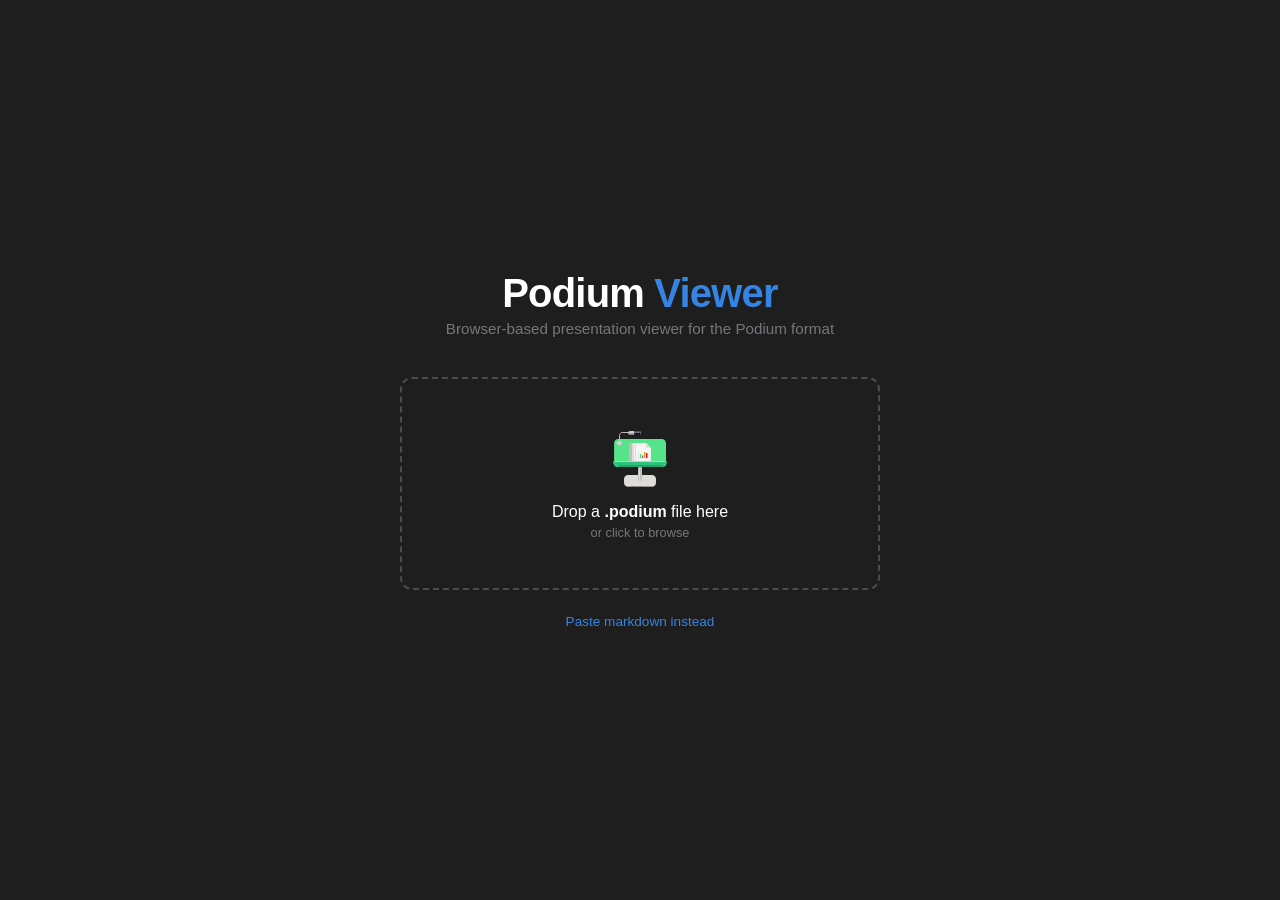
==== index.html @ 2265db82 "initial implementation of the Podium format" ====
<!DOCTYPE html>
<html lang="en">
<head>
<meta charset="UTF-8">
<meta name="viewport" content="width=device-width, initial-scale=1.0">
<title>Podium Viewer</title>
<script src="marked.min.js"></script>
<link rel="stylesheet" href="style.css">
</head>
<body>

<!-- ─── Landing ─── -->
<div id="landing">
  <h1>Podium <span>Viewer</span></h1>
  <p class="sub">Browser-based presentation viewer for the Podium format</p>
  <div class="drop-zone" id="dropZone">
    <div class="icon"><img src="podium.svg" alt="Podium" width="64" height="64"></div>
    <div class="label">Drop a <strong>.podium</strong> file here</div>
    <div class="hint">or click to browse</div>
    <input type="file" id="fileInput" accept=".podium,.md,.markdown">
  </div>
  <div class="alt-input">
    <a id="showMdInput">Paste markdown instead</a>
    </div>
</div>

<!-- ─── Markdown modal ─── -->
<div id="md-modal">
  <div class="panel">
    <h2>Paste Markdown</h2>
    <textarea id="mdTextarea" placeholder="Paste your Podium markdown content here&#10;&#10;Slides are separated by --- (three or more dashes)&#10;Use *[header]:text for slide headers&#10;Use *[footer]:text for slide footers"></textarea>
    <div class="error" id="mdError">Could not parse any slides from the provided markdown.</div>
    <div class="actions">
      <button class="btn-secondary" id="mdCancel">Cancel</button>
      <button class="btn-primary" id="mdApply">View Slides</button>
    </div>
  </div>
</div>

<!-- ─── Loading ─── -->
<div id="loading">
  <div class="spinner"></div>
  <span class="msg">Loading presentation&hellip;</span>
</div>

<!-- ─── Toast ─── -->
<div id="toast"></div>

<!-- ─── Viewer ─── -->
<div id="viewer">
  <div id="topbar">
    <span class="brand">Podium <span>Viewer</span></span>
    <span class="filename" id="fileName"></span>
    <div class="spacer"></div>
    <button id="btnFullscreen" title="Fullscreen (F)" aria-label="Fullscreen">&#x26F6;</button>
    <button id="btnClose" title="Close" aria-label="Close">&times;</button>
  </div>

  <div id="slide-area">
    <button class="nav-arrow prev" id="btnPrev" aria-label="Previous slide">&#x2039;</button>
    <button class="nav-arrow next" id="btnNext" aria-label="Next slide">&#x203A;</button>

    <div id="slide-frame">
      <div class="slide-header" id="slideHeader"></div>
      <div id="slide-content"></div>
      <div class="slide-footer" id="slideFooter"></div>
    </div>

    <div id="counter">0 / 0</div>
  </div>
</div>

<script src="script.js"></script>
</body>
</html>
---- style.css ----
@font-face {
    font-family: 'Inter';
    src: url('fonts/InterVariable.woff2') format('woff2') tech('variations');
    font-weight: 100 900;
    font-style: normal;
    font-display: swap;
  }
  @font-face {
    font-family: 'Inter';
    src: url('fonts/InterVariable-Italic.woff2') format('woff2') tech('variations');
    font-weight: 100 900;
    font-style: italic;
    font-display: swap;
  }
  *, *::before, *::after { box-sizing: border-box; margin: 0; padding: 0; }
  :root {
    --bg: #1e1e1e;
    --slide-bg: #ffffff;
    --text: #2e3436;
    --text-light: #77767b;
    --accent: #3584e4;
    --accent-hover: #62a0ea;
    --header-bg: #3584e4;
    --header-text: #ffffff;
    --footer-bg: #f6f5f4;
    --footer-text: #5e5c64;
    --nav-bg: rgba(0,0,0,0.5);
    --nav-hover: rgba(0,0,0,0.7);
    --radius: 12px;
    --font: 'Inter', -apple-system, BlinkMacSystemFont, sans-serif;
    --slide-aspect: 16 / 9;

    /* libadwaita colour variables — used by podium stylesheets */
    --blue-1: #99c1f1;
    --blue-2: #62a0ea;
    --blue-3: #3584e4;
    --blue-4: #1c71d8;
    --blue-5: #1a5fb4;
    --green-1: #8ff0a4;
    --green-2: #57e389;
    --green-3: #33d17a;
    --green-4: #2ec27e;
    --green-5: #26a269;
    --yellow-1: #f9f06b;
    --yellow-2: #f8e45c;
    --yellow-3: #f6d32d;
    --yellow-4: #f5c211;
    --yellow-5: #e5a50a;
    --orange-1: #ffbe6f;
    --orange-2: #ffa348;
    --orange-3: #ff7800;
    --orange-4: #e66100;
    --orange-5: #c64600;
    --red-1: #f66151;
    --red-2: #ed333b;
    --red-3: #e01b24;
    --red-4: #c01c28;
    --red-5: #a51d2d;
    --purple-1: #c061cb;
    --purple-2: #9141ac;
    --purple-3: #813d9c;
    --purple-4: #613583;
    --purple-5: #4d2868;
    --brown-1: #cdab8f;
    --brown-2: #b5835a;
    --brown-3: #986a44;
    --brown-4: #785336;
    --brown-5: #633b1c;
    --light-1: #ffffff;
    --light-2: #f6f5f4;
    --light-3: #deddda;
    --light-4: #c0bfbc;
    --light-5: #9a9996;
    --dark-1: #77767b;
    --dark-2: #5e5c64;
    --dark-3: #3d3846;
    --dark-4: #241f31;
    --dark-5: #1e1e2e;
  }

  html, body {
    height: 100%;
    font-family: var(--font);
    background: var(--bg);
    color: #fff;
    overflow: hidden;
    -webkit-font-smoothing: antialiased;
  }

  /* ─── Landing ─── */
  #landing {
    position: fixed;
    inset: 0;
    display: flex;
    flex-direction: column;
    align-items: center;
    justify-content: center;
    z-index: 100;
    background: var(--bg);
    transition: opacity 0.4s, visibility 0.4s;
  }
  #landing.hidden {
    opacity: 0;
    visibility: hidden;
    pointer-events: none;
  }
  #landing h1 {
    font-size: 2.5rem;
    font-weight: 700;
    letter-spacing: -0.02em;
    margin-bottom: 0.25rem;
  }
  #landing h1 span { color: var(--accent); }
  #landing p.sub {
    color: var(--text-light);
    font-size: 0.95rem;
    margin-bottom: 2.5rem;
  }

  .drop-zone {
    width: min(90vw, 480px);
    padding: 3rem 2rem;
    border: 2px dashed rgba(255,255,255,0.2);
    border-radius: var(--radius);
    text-align: center;
    cursor: pointer;
    transition: border-color 0.2s, background 0.2s;
    position: relative;
  }
  .drop-zone:hover,
  .drop-zone.dragover {
    border-color: var(--accent);
    background: rgba(53, 132, 228, 0.08);
  }
  .drop-zone .icon {
    margin-bottom: 0.75rem;
    display: flex;
    justify-content: center;
  }
  .drop-zone .icon img {
    width: 64px;
    height: 64px;
  }
  .drop-zone .label { font-weight: 500; margin-bottom: 0.25rem; }
  .drop-zone .hint { font-size: 0.8rem; color: var(--text-light); }
  .drop-zone input[type=file] {
    position: absolute; inset: 0; opacity: 0; cursor: pointer;
  }

  .alt-input {
    margin-top: 1.5rem;
    font-size: 0.85rem;
    color: var(--text-light);
  }
  .alt-input a {
    color: var(--accent);
    text-decoration: none;
    cursor: pointer;
  }
  .alt-input a:hover { text-decoration: underline; }

  /* markdown textarea modal */
  #md-modal {
    position: fixed; inset: 0; z-index: 200;
    background: rgba(0,0,0,0.7);
    display: none;
    align-items: center;
    justify-content: center;
  }
  #md-modal.open { display: flex; }
  #md-modal .panel {
    background: #2e2e2e;
    border-radius: var(--radius);
    width: min(90vw, 700px);
    max-height: 80vh;
    display: flex;
    flex-direction: column;
    padding: 1.5rem;
  }
  #md-modal .panel h2 {
    font-size: 1.1rem;
    font-weight: 600;
    margin-bottom: 0.75rem;
  }
  #md-modal textarea {
    flex: 1;
    min-height: 300px;
    background: #1e1e1e;
    color: #e0e0e0;
    border: 1px solid rgba(255,255,255,0.1);
    border-radius: 8px;
    padding: 1rem;
    font-family: 'SF Mono', 'Fira Code', 'Cascadia Code', monospace;
    font-size: 0.85rem;
    line-height: 1.6;
    resize: vertical;
    tab-size: 2;
  }
  #md-modal textarea:focus { outline: none; border-color: var(--accent); }
  #md-modal .actions {
    display: flex;
    gap: 0.5rem;
    justify-content: flex-end;
    margin-top: 0.75rem;
  }
  #md-modal button {
    padding: 0.5rem 1.25rem;
    border: none;
    border-radius: 6px;
    font-family: var(--font);
    font-size: 0.85rem;
    font-weight: 500;
    cursor: pointer;
    transition: background 0.15s;
  }
  #md-modal .btn-primary {
    background: var(--accent);
    color: #fff;
  }
  #md-modal .btn-primary:hover { background: var(--accent-hover); }
  #md-modal .btn-secondary {
    background: rgba(255,255,255,0.1);
    color: #ccc;
  }
  #md-modal .btn-secondary:hover { background: rgba(255,255,255,0.15); }
  #md-modal .error {
    color: #e01b24;
    font-size: 0.8rem;
    margin-top: 0.5rem;
    display: none;
  }

  /* ─── Viewer ─── */
  #viewer {
    position: fixed;
    inset: 0;
    display: none;
    flex-direction: column;
  }
  #viewer.active { display: flex; }

  /* Top bar */
  #topbar {
    display: flex;
    align-items: center;
    padding: 0.5rem 1rem;
    background: rgba(0,0,0,0.3);
    backdrop-filter: blur(12px);
    -webkit-backdrop-filter: blur(12px);
    gap: 0.75rem;
    flex-shrink: 0;
    z-index: 10;
  }
  #topbar .brand {
    font-weight: 600;
    font-size: 0.9rem;
    color: rgba(255,255,255,0.7);
  }
  #topbar .brand span { color: var(--accent); }
  #topbar .filename {
    font-size: 0.8rem;
    color: rgba(255,255,255,0.4);
    margin-left: 0.5rem;
    flex: 1;
    overflow: hidden;
    text-overflow: ellipsis;
    white-space: nowrap;
  }
  #topbar .spacer { flex: 1; }
  #topbar button {
    background: none;
    border: none;
    color: rgba(255,255,255,0.6);
    font-size: 1.1rem;
    cursor: pointer;
    padding: 0.3rem 0.5rem;
    border-radius: 6px;
    transition: background 0.15s, color 0.15s;
    line-height: 1;
  }
  #topbar button:hover {
    background: rgba(255,255,255,0.1);
    color: #fff;
  }

  /* Slide area */
  #slide-area {
    flex: 1;
    display: flex;
    align-items: center;
    justify-content: center;
    position: relative;
    overflow: hidden;
    padding: 2rem;
  }

  #slide-frame {
    position: relative;
    width: 100%;
    max-width: 1280px;
    --podium-scale: 1;
    aspect-ratio: var(--slide-aspect);
    background: var(--slide-bg);
    border-radius: var(--radius);
    box-shadow: 0 20px 60px rgba(0,0,0,0.5);
    overflow: hidden;
    transition: opacity 0.25s ease;
  }
  #slide-frame.fading { opacity: 0; }

  #slide-content {
    width: 100%;
    height: 100%;
    padding: 4rem 5rem;
    overflow: hidden;
    color: var(--text);
    font-size: 1.4rem;
    line-height: 1.6;
    display: flex;
    flex-direction: column;
    align-items: center;
    justify-content: center;
    text-align: center;
    position: relative;
  }
  #slide-content.has-media { padding: 0; }

  /* Podium header/footer overlays */
  .slide-header, .slide-footer {
    position: absolute;
    left: 0; right: 0;
    z-index: 5;
    pointer-events: none;
  }
  .slide-header {
    top: 0;
    background: transparent;
    color: #ffffff;
    padding: 0.5rem 5rem;
    font-size: 0.75rem;
    font-weight: 500;
    text-align: center;
    text-transform: uppercase;
    letter-spacing: 0.05em;
  }
  .slide-footer {
    bottom: 0;
    background: transparent;
    color: #ffffff;
    padding: 0.4rem 5rem;
    font-size: 0.7rem;
    font-weight: 400;
    text-align: center;
  }

  /* Markdown rendered styles */
  #slide-content.title-and-list {
    align-items: flex-start;
    text-align: left;
    padding: 4rem 5rem;
  }
  #slide-content.title-and-list h1 {
    margin-bottom: 1.5rem;
    width: 100%;
  }
  #slide-content.title-and-list h2,
  #slide-content.title-and-list h3 {
    width: 100%;
  }

  #slide-content h1 {
    font-size: 2.8rem;
    font-weight: 800;
    letter-spacing: -0.03em;
    line-height: 1.2;
    margin-bottom: 0.5rem;
  }
  #slide-content h2 {
    font-size: 1.8rem;
    font-weight: 700;
    letter-spacing: -0.02em;
    line-height: 1.3;
    margin-bottom: 0.4rem;
  }
  #slide-content h3 {
    font-size: 1.4rem;
    font-weight: 600;
    line-height: 1.4;
    margin-bottom: 0.3rem;
  }
  #slide-content h4, #slide-content h5, #slide-content h6 {
    font-size: 1.1rem;
    font-weight: 600;
    margin-bottom: 0.3rem;
  }
  #slide-content p { margin-bottom: 0.75rem; }
  #slide-content p:last-child { margin-bottom: 0; }
  #slide-content ul, #slide-content ol {
    margin-left: 1.5rem;
    margin-bottom: 0.75rem;
  }
  #slide-content li { margin-bottom: 0.25rem; }
  #slide-content strong { font-weight: 700; }
  #slide-content em { font-style: italic; }
  #slide-content code {
    background: #f0f0f0;
    padding: 0.15em 0.4em;
    border-radius: 4px;
    font-size: 0.85em;
    font-family: 'SF Mono', 'Fira Code', monospace;
  }
  #slide-content pre {
    background: #f6f5f4;
    border-radius: 8px;
    padding: 1rem;
    overflow-x: auto;
    margin-bottom: 0.75rem;
  }
  #slide-content pre code {
    background: none;
    padding: 0;
    font-size: 0.8rem;
  }
  #slide-content img {
    max-width: 100%;
    max-height: 100%;
    display: block;
  }
  #slide-content blockquote {
    border-left: 4px solid var(--accent);
    padding-left: 1rem;
    color: #5e5c64;
    margin-bottom: 0.75rem;
  }
  #slide-content hr {
    border: none;
    border-top: 2px solid #e0e0e0;
    margin: 1rem 0;
  }

  /* Media slide (image fills) */
  #slide-content.media-bg {
    padding: 0;
    justify-content: stretch;
    align-items: stretch;
  }
  #slide-content.media-bg img {
    width: 100%;
    height: 100%;
    object-fit: cover;
  }
  #slide-content.media-bg.media-contain img { object-fit: contain; }
  #slide-content.media-bg.media-fill img { object-fit: fill; }
  #slide-content.media-bg.media-scale-down img { object-fit: scale-down; }

  #slide-content.media-foreground {
    display: grid;
    grid-template-rows: auto 1fr auto;
    padding: 0;
  }
  #slide-content.media-foreground .media-titles {
    padding: 2rem 4rem 0;
    text-align: center;
  }
  #slide-content.media-foreground .media-fig {
    display: flex;
    align-items: center;
    justify-content: center;
    padding: 1rem 2rem;
    overflow: hidden;
  }
  #slide-content.media-foreground .media-fig img,
  #slide-content.media-foreground .media-fig video {
    max-width: 100%;
    max-height: 100%;
    object-fit: contain;
  }
  /* Navigation arrows */
  .nav-arrow {
    position: absolute;
    top: 50%;
    transform: translateY(-50%);
    width: 48px;
    height: 48px;
    border: none;
    border-radius: 50%;
    background: var(--nav-bg);
    color: #fff;
    font-size: 1.4rem;
    cursor: pointer;
    display: flex;
    align-items: center;
    justify-content: center;
    opacity: 0;
    transition: opacity 0.25s, background 0.15s;
    z-index: 20;
    backdrop-filter: blur(4px);
  }
  .nav-arrow:focus-visible,
  #slide-area:hover .nav-arrow { opacity: 1; }
  .nav-arrow:hover { background: var(--nav-hover); }
  .nav-arrow:active { transform: translateY(-50%) scale(0.92); }
  .nav-arrow.prev { left: 1.5rem; }
  .nav-arrow.next { right: 1.5rem; }
  .nav-arrow:disabled { opacity: 0 !important; cursor: default; }

  /* Slide counter */
  #counter {
    position: absolute;
    bottom: 1.5rem;
    right: 2rem;
    font-size: 0.8rem;
    color: rgba(255,255,255,0.35);
    font-weight: 500;
    z-index: 15;
    background: rgba(0,0,0,0.3);
    padding: 0.25rem 0.75rem;
    border-radius: 20px;
    backdrop-filter: blur(4px);
  }

  /* Loading indicator */
  #loading {
    position: fixed; inset: 0; z-index: 300;
    display: none;
    align-items: center;
    justify-content: center;
    background: rgba(0,0,0,0.6);
    backdrop-filter: blur(8px);
  }
  #loading.active { display: flex; }
  #loading .spinner {
    width: 40px; height: 40px;
    border: 3px solid rgba(255,255,255,0.15);
    border-top-color: var(--accent);
    border-radius: 50%;
    animation: spin 0.8s linear infinite;
  }
  @keyframes spin { to { transform: rotate(360deg); } }
  #loading .msg {
    margin-left: 1rem;
    font-size: 0.9rem;
    color: rgba(255,255,255,0.7);
  }

  /* Toast notifications */
  #toast {
    position: fixed;
    bottom: 2rem;
    left: 50%;
    transform: translateX(-50%) translateY(100px);
    background: #2e2e2e;
    color: #e0e0e0;
    padding: 0.6rem 1.2rem;
    border-radius: 8px;
    font-size: 0.85rem;
    z-index: 400;
    opacity: 0;
    transition: transform 0.3s, opacity 0.3s;
    pointer-events: none;
    box-shadow: 0 4px 20px rgba(0,0,0,0.4);
  }
  #toast.show {
    transform: translateX(-50%) translateY(0);
    opacity: 1;
  }
  #toast.error {
    border-left: 3px solid #e01b24;
  }

  /* ─── Fullscreen ─── */
  #viewer.fullscreen #topbar { display: none; }
  #viewer.fullscreen #slide-area { padding: 0; }
  #viewer.fullscreen #slide-frame {
    max-width: none;
    border-radius: 0;
    box-shadow: none;
  }
  #viewer.fullscreen .nav-arrow { display: none; }
  #viewer.fullscreen #counter { bottom: 2rem; right: 2rem; }

  /* ─── Responsive ─── */
  @media (max-width: 768px) {
    #landing h1 { font-size: 1.8rem; }
    .drop-zone { padding: 2rem 1.5rem; }
    #slide-area { padding: 0.5rem; }
    #slide-frame { border-radius: 8px; }
    #slide-content { padding: 2rem 1.5rem; font-size: 1rem; }
    .slide-header { padding: 0.3rem 1.5rem; font-size: 0.65rem; }
    .slide-footer { padding: 0.3rem 1.5rem; font-size: 0.6rem; }
    .nav-arrow { width: 36px; height: 36px; font-size: 1rem; }
    .nav-arrow.prev { left: 0.5rem; }
    .nav-arrow.next { right: 0.5rem; }
    #slide-content h1 { font-size: 1.8rem; }
    #slide-content h2 { font-size: 1.3rem; }
    #slide-content h3 { font-size: 1.1rem; }
  }

  @media (max-width: 480px) {
    #slide-content { padding: 1.5rem 1rem; font-size: 0.85rem; }
    #slide-content.media-foreground .media-titles { padding: 1rem 1rem 0; }
    .slide-header { padding: 0.2rem 1rem; font-size: 0.55rem; }
    .slide-footer { padding: 0.2rem 1rem; font-size: 0.5rem; }
  }

  /* Print - hide chrome */
  @media print {
    #landing, #topbar, .nav-arrow, #counter { display: none !important; }
    #viewer { position: static; display: block !important; }
    #slide-frame { box-shadow: none; border-radius: 0; max-width: 100%; }
    #slide-area { padding: 0; }
  }
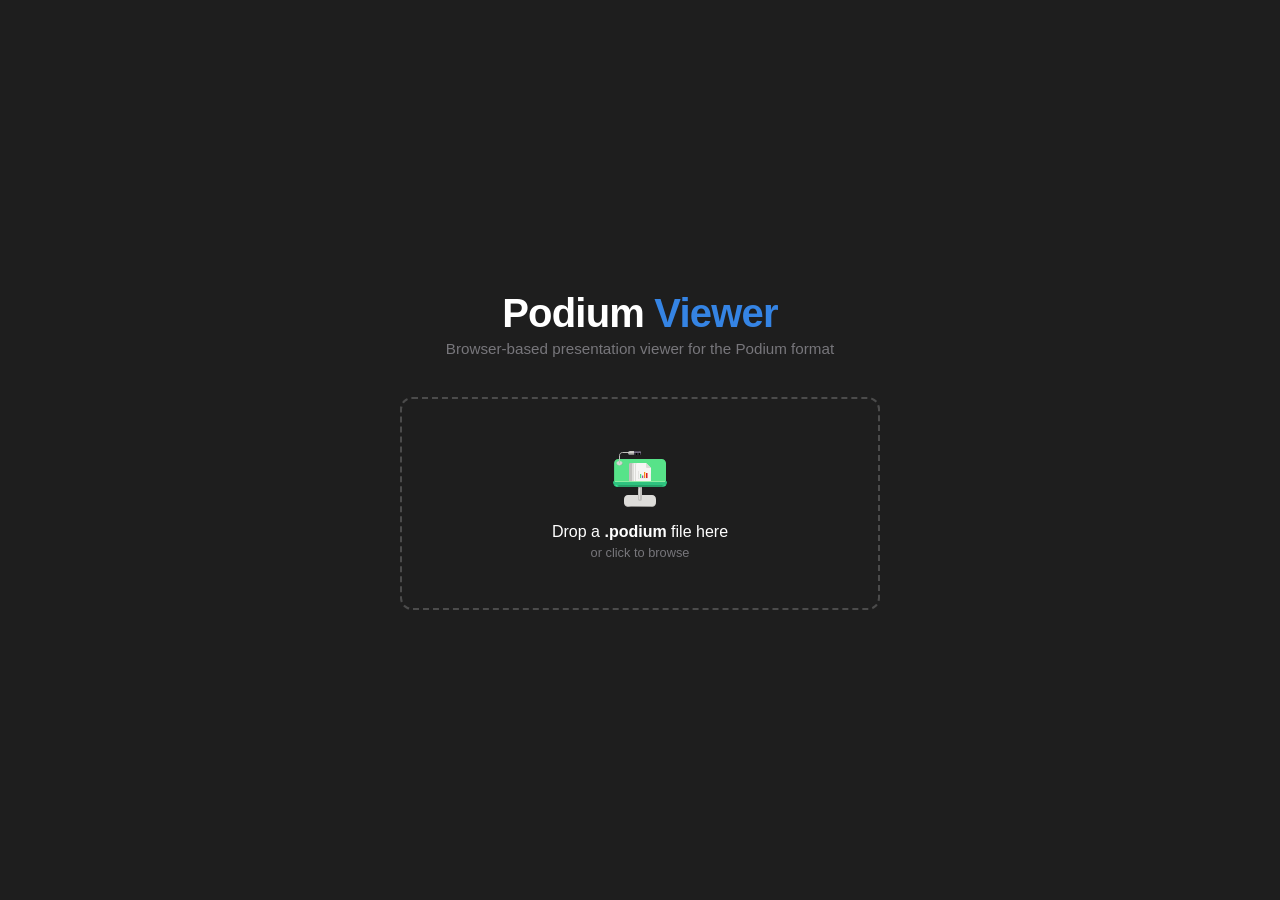
==== commit c2b89b88: "Remove markdown editor" ====
--- a/index.html
+++ b/index.html
@@ -17,25 +17,12 @@
     <div class="icon"><img src="podium.svg" alt="Podium" width="64" height="64"></div>
     <div class="label">Drop a <strong>.podium</strong> file here</div>
     <div class="hint">or click to browse</div>
-    <input type="file" id="fileInput" accept=".podium,.md,.markdown">
+    <input type="file" id="fileInput" accept=".podium">
   </div>
-  <div class="alt-input">
-    <a id="showMdInput">Paste markdown instead</a>
-    </div>
+
 </div>
 
-<!-- ─── Markdown modal ─── -->
-<div id="md-modal">
-  <div class="panel">
-    <h2>Paste Markdown</h2>
-    <textarea id="mdTextarea" placeholder="Paste your Podium markdown content here&#10;&#10;Slides are separated by --- (three or more dashes)&#10;Use *[header]:text for slide headers&#10;Use *[footer]:text for slide footers"></textarea>
-    <div class="error" id="mdError">Could not parse any slides from the provided markdown.</div>
-    <div class="actions">
-      <button class="btn-secondary" id="mdCancel">Cancel</button>
-      <button class="btn-primary" id="mdApply">View Slides</button>
-    </div>
-  </div>
-</div>
+
 
 <!-- ─── Loading ─── -->
 <div id="loading">
--- a/style.css
+++ b/style.css
@@ -147,88 +147,7 @@
     position: absolute; inset: 0; opacity: 0; cursor: pointer;
   }
 
-  .alt-input {
-    margin-top: 1.5rem;
-    font-size: 0.85rem;
-    color: var(--text-light);
-  }
-  .alt-input a {
-    color: var(--accent);
-    text-decoration: none;
-    cursor: pointer;
-  }
-  .alt-input a:hover { text-decoration: underline; }
-
-  /* markdown textarea modal */
-  #md-modal {
-    position: fixed; inset: 0; z-index: 200;
-    background: rgba(0,0,0,0.7);
-    display: none;
-    align-items: center;
-    justify-content: center;
-  }
-  #md-modal.open { display: flex; }
-  #md-modal .panel {
-    background: #2e2e2e;
-    border-radius: var(--radius);
-    width: min(90vw, 700px);
-    max-height: 80vh;
-    display: flex;
-    flex-direction: column;
-    padding: 1.5rem;
-  }
-  #md-modal .panel h2 {
-    font-size: 1.1rem;
-    font-weight: 600;
-    margin-bottom: 0.75rem;
-  }
-  #md-modal textarea {
-    flex: 1;
-    min-height: 300px;
-    background: #1e1e1e;
-    color: #e0e0e0;
-    border: 1px solid rgba(255,255,255,0.1);
-    border-radius: 8px;
-    padding: 1rem;
-    font-family: 'SF Mono', 'Fira Code', 'Cascadia Code', monospace;
-    font-size: 0.85rem;
-    line-height: 1.6;
-    resize: vertical;
-    tab-size: 2;
-  }
-  #md-modal textarea:focus { outline: none; border-color: var(--accent); }
-  #md-modal .actions {
-    display: flex;
-    gap: 0.5rem;
-    justify-content: flex-end;
-    margin-top: 0.75rem;
-  }
-  #md-modal button {
-    padding: 0.5rem 1.25rem;
-    border: none;
-    border-radius: 6px;
-    font-family: var(--font);
-    font-size: 0.85rem;
-    font-weight: 500;
-    cursor: pointer;
-    transition: background 0.15s;
-  }
-  #md-modal .btn-primary {
-    background: var(--accent);
-    color: #fff;
-  }
-  #md-modal .btn-primary:hover { background: var(--accent-hover); }
-  #md-modal .btn-secondary {
-    background: rgba(255,255,255,0.1);
-    color: #ccc;
-  }
-  #md-modal .btn-secondary:hover { background: rgba(255,255,255,0.15); }
-  #md-modal .error {
-    color: #e01b24;
-    font-size: 0.8rem;
-    margin-top: 0.5rem;
-    display: none;
-  }
+
 
   /* ─── Viewer ─── */
   #viewer {
